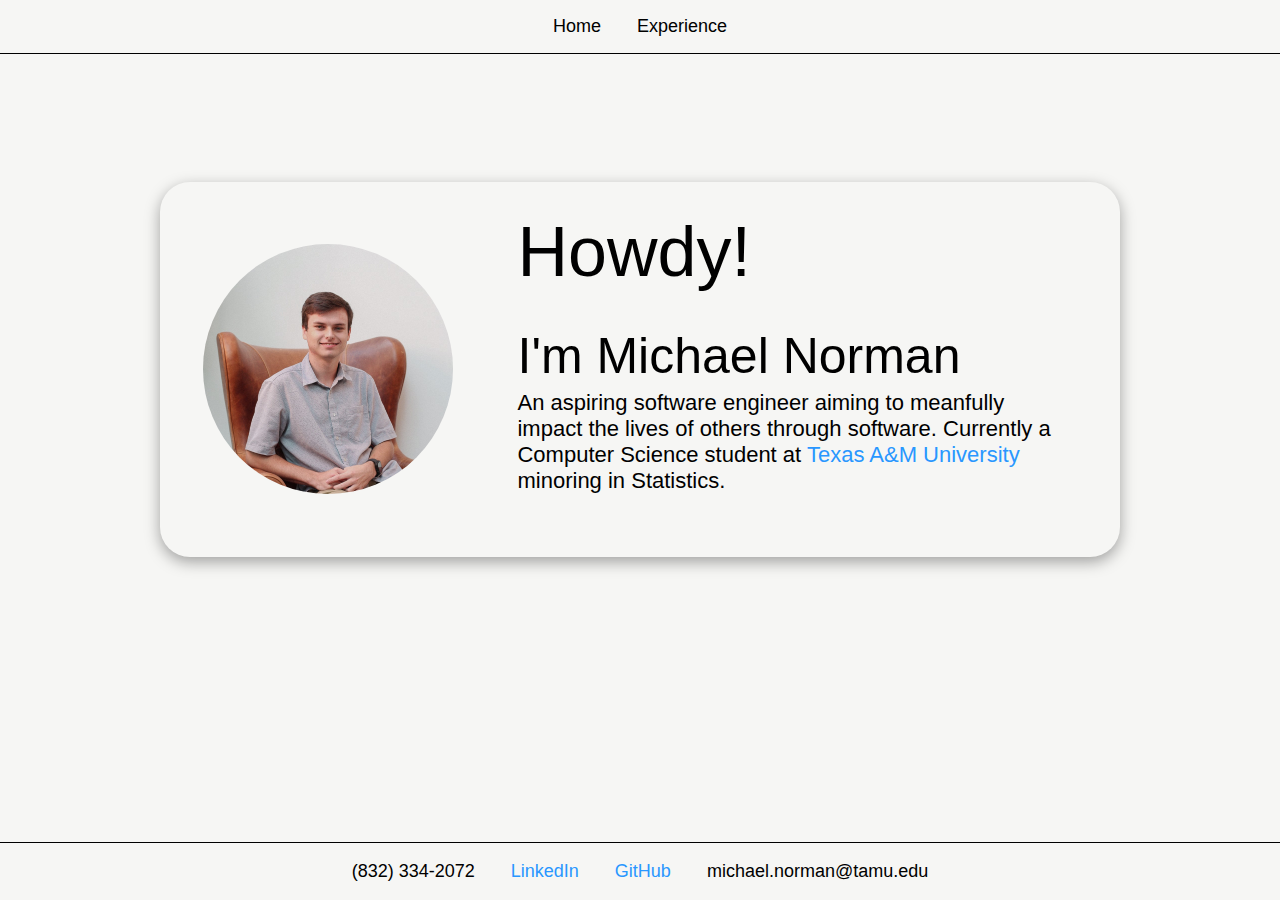
==== index.html @ 0a904472 "added files" ====
<!DOCTYPE html>
<html lang="en">
  <head>
    <meta charset="UTF-8" />
    <meta http-equiv="X-UA-Compatible" content="IE=edge" />
    <meta name="viewport" content="width=device-width, initial-scale=1.0" />
    <title>Portfolio Project</title>

    <!-- CSS file -->
    <link id="mainStyleSheet" rel="stylesheet" href="styles.css" />

    <!-- Add font -->
    <link rel="preconnect" href="https://fonts.googleapis.com" />
    <link rel="preconnect" href="https://fonts.gstatic.com" crossorigin />
    <link
      href="https://fonts.googleapis.com/css2?family=Fira+Code&family=Source+Sans+Pro:ital,wght@0,300;0,400;0,600;0,700;0,900;1,300&display=swap"
      rel="stylesheet"
    />
  </head>

  <body class="mainSection">
    <section id="Navbar">
      <div class="navbar">
        <div class="w-25"></div>

        <ul class="nav-list w-50">
          <li><a href="#Home" class="nav-item">Home</a></li>
          <li>
            <a href="/experience.html" class="nav-item">Experience</a>
          </li>
        </ul>

        <div style="width: 1em"></div>
      </div>
    </section>

    <section id="Home">
      <div class="home-container">
        <div class="profile-pic-container">
          <img class="profile-pic" src="profile pic.jpg" alt="profile pic" />
        </div>

        <div class="home-text-container">
          <h1 class="howdy-text">Howdy!</h1>
          <h1 class="name-text">I'm Michael Norman</h1>
          <p class="intro-text">
            An aspiring software engineer aiming to meanfully impact the lives
            of others through software. Currently a Computer Science student at
            <a class="link" href="https://www.tamu.edu/"
              >Texas A&M University</a
            >
            minoring in Statistics.
          </p>
        </div>
      </div>
    </section>

    <section id="Contact">
      <div class="footer">
        <div class="footer-list">
          <div class="footer-item">(832) 334-2072</div>
          <div class="footer-item">
            <a class="link" href="https://www.linkedin.com/in/michael-a-norman/"
              >LinkedIn</a
            >
          </div>
          <div class="footer-item">
            <a class="link" href="https://github.com/michael-norman7">GitHub</a>
          </div>
          <div class="footer-item">michael.norman@tamu.edu</div>
        </div>
      </div>
    </section>

    <!-- <script src="functions.js"></script> -->
  </body>
</html>
---- styles.css ----
* {
  font-family: Helvetica, sans-serif;
}

body {
  background-color: rgb(246, 246, 244);
  margin: 0;
  padding: 0;
  padding-bottom: 60px;
}

hr {
  width: 70px;
  border-top: 3px solid black;
  opacity: 1;
  display: block;
  margin-left: 0;
  margin-bottom: -1.6em;
}

.section-container {
  width: 75%;
  margin: 0 auto;
}

.text-container {
  display: flex;
  flex-direction: column;
  margin: 0 auto;
  padding: 3em 5em;
  box-shadow: rgba(0, 0, 0, 0.35) 0px 5px 15px;
  border-radius: 30px;
}

.section-title {
  font-size: 40px;
}

.text {
  padding: 1% 5%;
  font-size: 23px;
}

.link {
  text-decoration: none;
  color: #2997ff;
}

.link:hover {
  text-decoration: underline;
}

#Navbar {
  border-bottom: 1px solid black;
  position: sticky;
  top: 0;
  padding: 1em 0;
  background-color: rgb(246, 246, 244);
}

.navbar {
  margin: 0 auto;
  display: flex;
  font-size: 18px;
}

.nav-list {
  display: flex;
  list-style-type: none;
  padding: 0;
  margin: 0;
  justify-content: center;
  align-items: center;
}

.nav-item {
  flex: auto;
  text-align: center;
  padding: 1em;
  text-decoration: none;
  color: black;
}

.theme-btn-container {
  text-align: end;
}

.theme-btn {
  margin-right: 2em;
  font-size: 18px;
  background-color: rgb(21, 19, 19);
  padding: 0.4em 0.7em;
  border-radius: 8px;
  border-color: transparent;
  color: white;
}

.theme-btn:active {
  margin-right: 2em;
  margin-left: 1.2em;
  font-size: 18px;
  background-color: #64ffda;
  border-color: transparent;
  padding: 0.4em 0.7em;
  border-radius: 8px;
  color: black;
  font-weight: 600;
}

#Home {
  padding: 10% 0;
}

.home-container {
  display: flex;
  margin: 0 auto;
  box-shadow: rgba(0, 0, 0, 0.35) 0px 5px 15px;
  border-radius: 30px;
  padding: 30px 0;
  width: 75%;
}

.profile-pic-container {
  max-width: 50%;
}

.profile-pic {
  float: right;
  margin: 2em 4em;
  width: 70%;
  border-radius: 100%;
}

.home-text-container {
  display: flex;
  flex-direction: column;
  justify-content: center;
  padding-right: 5%;
}

.howdy-text {
  font-size: 70px;
  margin: 0 0 0.5em 0;
  font-weight: 100;
}

.name-text {
  font-size: 50px;
  margin: 0 0 0.1em 0;
  font-weight: 500;
}

.intro-text {
  font-size: 22px;
  margin: 0 0 1.5em 0;
}

#Projects {
  padding: 5% 0;
}

.project-name {
  font-weight: 600;
  font-size: 26px;
  margin: 0;
}

.project-date {
  font-style: italic;
  font-weight: 300;
  font-size: 22px;
  margin: 0;
}

.project-desc {
  font-size: 20px;
}

.btn-container {
  justify-content: end;
  display: flex;
}

.github-btn {
  font-size: 18px;
  background-color: black;
  border-color: transparent;
  padding: 0.4em 0.7em;
  border-radius: 8px;
  color: white;
}

.github-btn:active {
  color: white;
}

#Experience {
  padding: 5% 0;
}

.job {
  margin: 1em 0;
}

.job-name {
  font-weight: 600;
  font-size: 26px;
  margin: 0;
}

.job-link {
  margin: 0.2em 0;
  font-size: 22px;
  font-weight: 500;
}

.job-date {
  font-style: italic;
  font-weight: 300;
  font-size: 22px;
  margin: 0;
}

.job-desc {
  font-size: 20px;
}

.resume-btn {
  font-size: 18px;
  background-color: #64ffda;
  border-color: transparent;
  padding: 0.4em 0.7em;
  border-radius: 8px;
  color: black;
  font-weight: 600;
}

.resume-btn:active {
  color: white;
}

#Contact {
  border-top: 1px solid black;
  background: rgb(246, 246, 244);
  position: fixed;
  width: 100%;
  bottom: 0;
}

.footer {
  display: flex;
  font-size: 18px;
  justify-content: center;
  align-items: center;
}

.footer-list {
  display: flex;
  list-style-type: none;
  padding: 0;
  margin: 0;
  justify-content: center;
  align-items: center;
}

.footer-item {
  flex: auto;
  text-align: center;
  padding: 1em;
  text-decoration: none;
  color: black;
}

.w-25 {
  width: 25%;
}
.w-50 {
  width: 50%;
}
.w-75 {
  width: 75%;
}
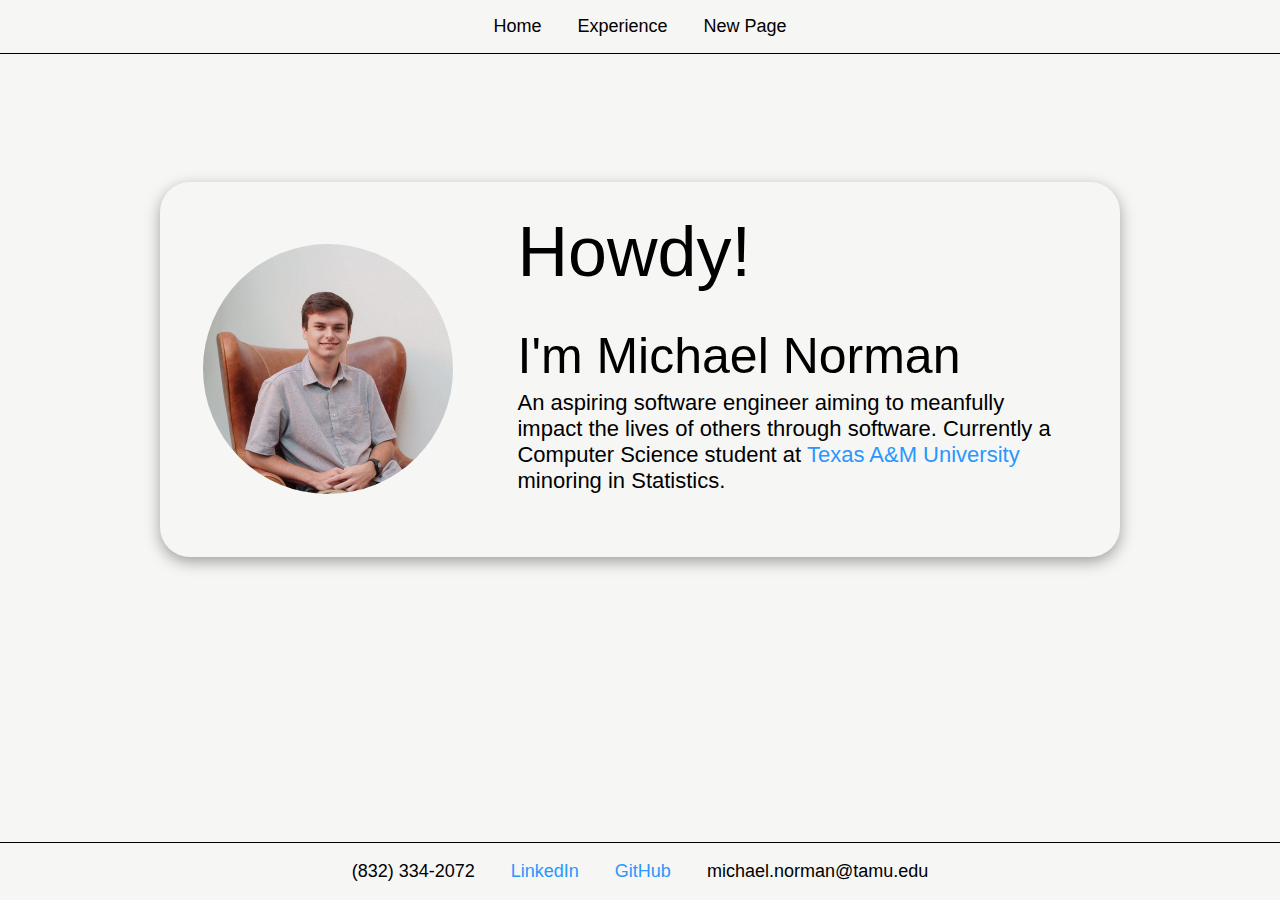
==== commit fc0ea2f4: "new page" ====
--- a/index.html
+++ b/index.html
@@ -27,6 +27,9 @@
           <li><a href="#Home" class="nav-item">Home</a></li>
           <li>
             <a href="/experience.html" class="nav-item">Experience</a>
+          </li>
+          <li>
+            <a href="/new_page.html" class="nav-item">New Page</a>
           </li>
         </ul>
 
--- a/styles.css
+++ b/styles.css
@@ -4,6 +4,7 @@
 
 body {
   background-color: rgb(246, 246, 244);
+  /* background-color: blue; */
   margin: 0;
   padding: 0;
   padding-bottom: 60px;
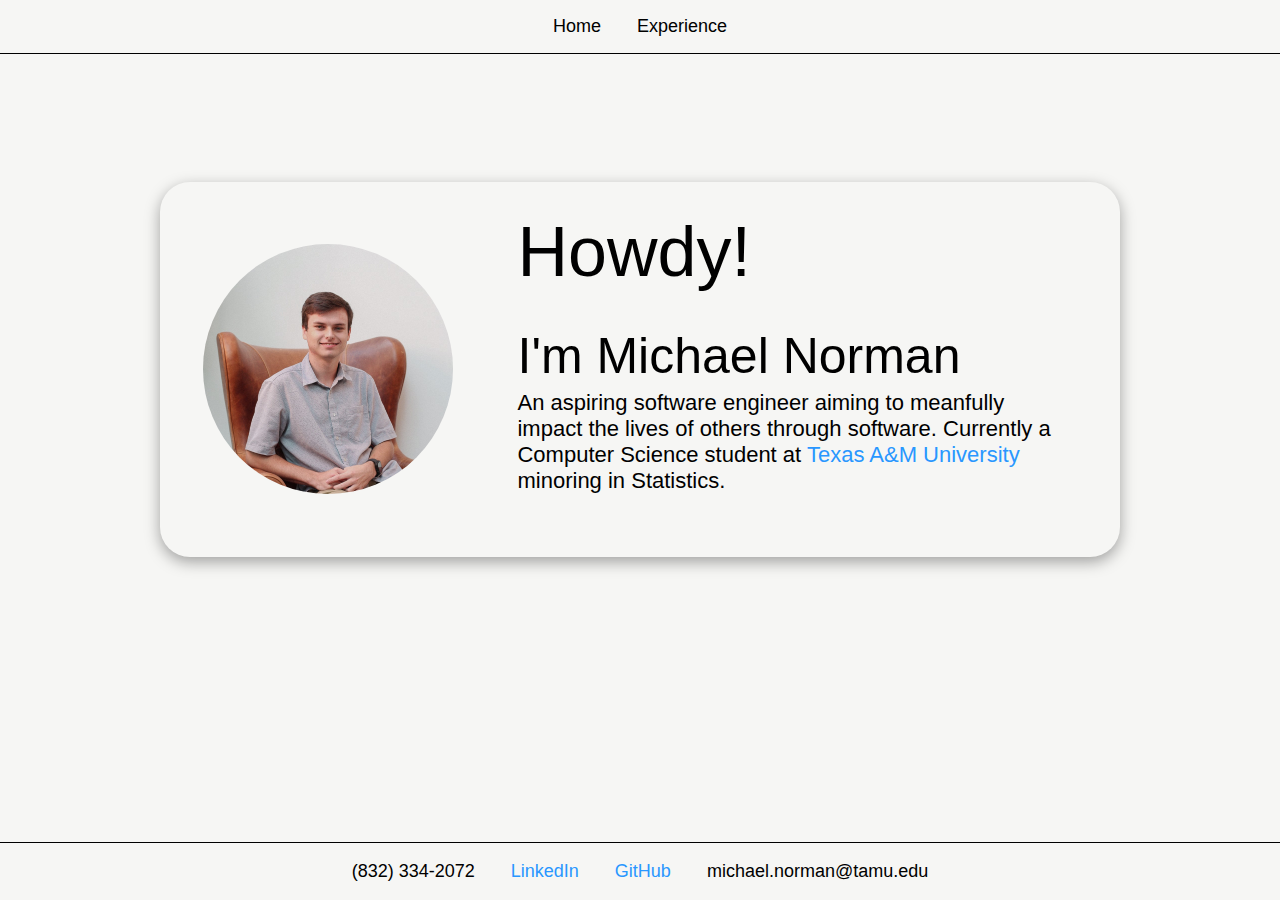
==== commit 9de2a25d: "removed new page" ====
--- a/index.html
+++ b/index.html
@@ -28,9 +28,9 @@
           <li>
             <a href="/experience.html" class="nav-item">Experience</a>
           </li>
-          <li>
+          <!-- <li>
             <a href="/new_page.html" class="nav-item">New Page</a>
-          </li>
+          </li> -->
         </ul>
 
         <div style="width: 1em"></div>
